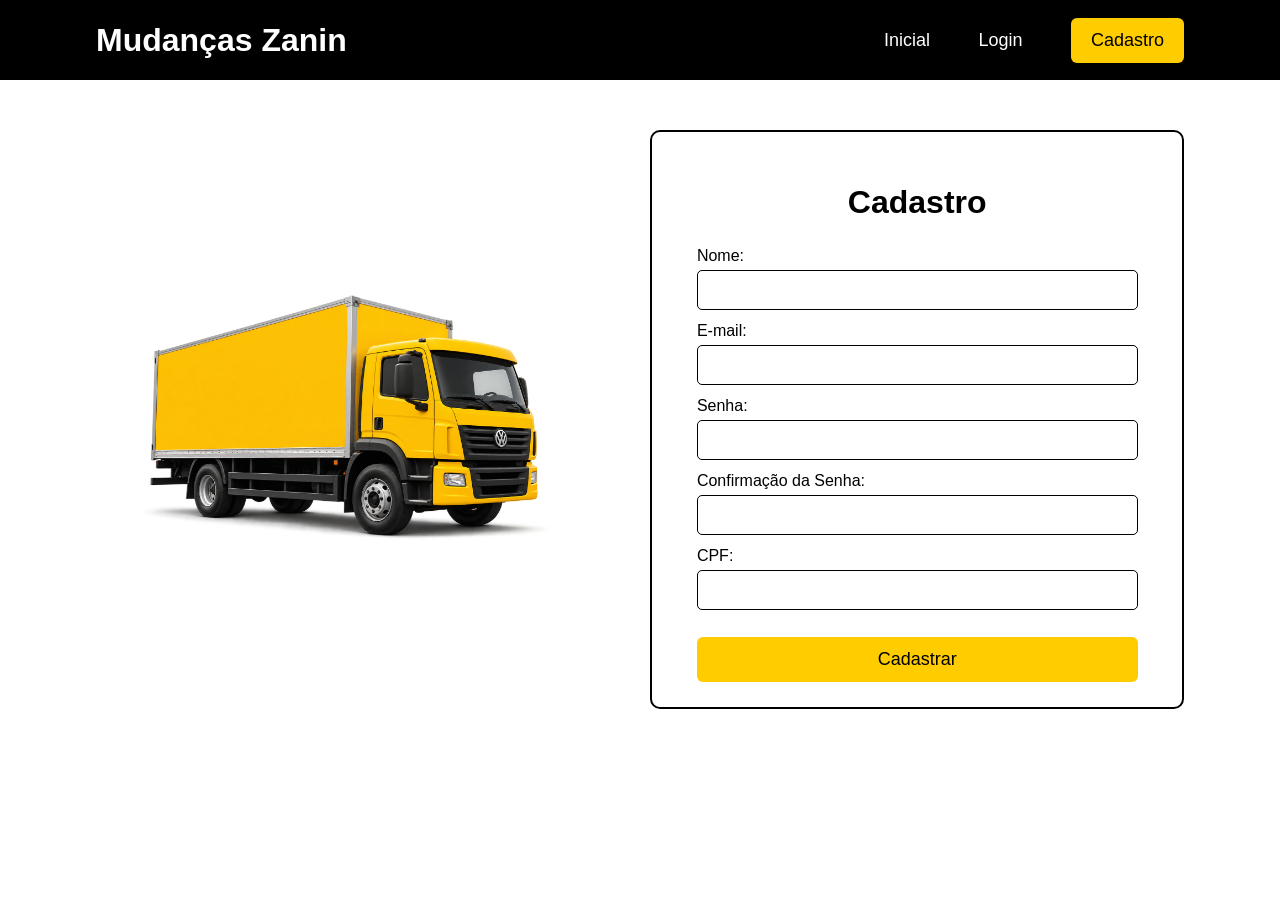
==== Site institucional/public/cadastro.html @ 960e35fc "Finalizando tela de login/cadastro usando vetor e for" ====
<!DOCTYPE html>
<html lang="pt-br">

<head>
    <meta charset="UTF-8" />
    <meta http-equiv="X-UA-Compatible" content="IE=edge" />
    <meta name="viewport" content="width=device-width, initial-scale=1.0" />

    <title></title>

    <script src="./js/sessao.js"></script>
    <link rel="stylesheet" href="./css/cadastro_PI.css" />
</head>

<body>

    <div class="header">
        <div class="container-header">

            <h1 class="titulo">Mudanças Zanin</h1>

            <div class="navbar">
                <div>
                    <a class="link-menu" href="">Inicial</a>
                </div>
                <div>
                    <a class="link-menu" href="login.html">Login</a>
                </div>
                <div class="agora">
                    <a class="link-cadastro" href="cadastro.html">Cadastro</a>
                </div>
            </div>

        </div>
    </div>

    <div class="login">

        <div class="alerta_erro">
            <div class="card_erro" id="cardErro">
                <span id="mensagem_erro"></span>
            </div>
        </div>

        <div class="container-cadastro">

            <div class="imagem-caminhao">
                <img class="foto-caminhao" src="./assets/caminhao.png">
            </div>

            <div class="card-cadastro">

                <h2 class="titulo-cadastro">Cadastro</h2>

                <div class="formulario">

                    <div class="campo">
                        <span>Nome:</span>
                        <input class="entrada" id="nome_input" type="text" />
                    </div>

                    <div class="campo">
                        <span>E-mail:</span>
                        <input class="entrada" id="email_input" type="text" />
                    </div>

                    <div class="campo">
                        <span>Senha:</span>
                        <input class="entrada" id="senha_input" type="password" />
                    </div>

                    <div class="campo">
                        <span>Confirmação da Senha:</span>
                        <input class="entrada" id="confirmacao_senha_input" type="password" />
                    </div>

                    <div class="campo">
                        <span>CPF:</span>
                        <input class="entrada" id="cpf_input" type="text" />
                    </div>

                    <button class="botao" onclick="cadastrar()">Cadastrar</button>

                </div>

                <div id="div_aguardar" class="loading-div">
                    <img class="imagem-carregamento" src="./assets/circle-loading.gif" id="loading-gif" />
                </div>

                <div id="div_erros_login"></div>

            </div>
        </div>
    </div>

</body>

</html>

<script>

    // Array para armazenar empresas cadastradas para validação de código de ativação 


    function cadastrar() {
        // aguardar();

        //Recupere o valor da nova input pelo nome do id
        // Agora vá para o método fetch logo abaixo
        var nomeVar = nome_input.value;
        var emailVar = email_input.value;
        var senhaVar = senha_input.value;
        var confirmacaoSenhaVar = confirmacao_senha_input.value;
        var cpfVar = cpf_input.value;

        // Verificando todas a possibilidades do cadastro
        let campos = [nomeVar, emailVar, senhaVar, confirmacaoSenhaVar, cpfVar];

        for (i = 0; i < campos.length; i++) {
            if (campos[i] == "") {
                cardErro.style.display = "block";
                mensagem_erro.innerHTML =
                    "(Mensagem de erro para todos os campos em branco)";
                return false;
            } else {
                setInterval(sumirMensagem, 5000);
            }
        }
        if (senhaVar != confirmacaoSenhaVar) {
            cardErro.style.display = "block";
            mensagem_erro.innerHTML = "As senhas não coincidem!";
            return false;
        }

        if (senhaVar.length <= 8) {
            cardErro.style.display = "block"
            mensagem_erro.innerHTML = "Frase muito curta!";
            return false;
        }
        if (!emailVar.endsWith(".com")) {
            cardErro.style.display = "block"
            mensagem_erro.innerHTML = "O E-mail não termina com .com "
            return false;
        } if (nomeVar.includes("!")
            || nomeVar.includes("@")
            || nomeVar.includes("#")
            || nomeVar.includes("$")
            || nomeVar.includes("%")
            || nomeVar.includes("&")
            || nomeVar.includes("*")) {
            cardErro.style.display = "block"
            mensagem_erro.innerHTML = "O nome não pode começar com caracteres!"
            return false;
        }
        if (!emailVar.includes("@")) {
            cardErro.style.display = "block"
            mensagem_erro.innerHTML = "Precisa ter @ no E-mail"
            return false;
        }
        if (emailVar.startsWith("@")) {
            cardErro.style.display = "block"
            mensagem_erro.innerHTML = "Precisa ter algo escrito antes do @"
            return false;
        }
        if (cpfVar.length != 14) {
            cardErro.style.display = "block"
            mensagem_erro.innerHTML = "O cpf precisa ter 14 caracteres contanto com pontos e traços!"
            return false;
        }


        // Enviando o valor da nova input
        fetch("/usuarios/cadastrar", {
            method: "POST",
            headers: {
                "Content-Type": "application/json",
            },
            body: JSON.stringify({
                // crie um atributo que recebe o valor recuperado aqui
                // Agora vá para o arquivo routes/usuario.js
                nomeServer: nomeVar,
                emailServer: emailVar,
                senhaServer: senhaVar,
                cpfServer: cpfVar,
            }),
        })
            .then(function (resposta) {
                console.log("resposta: ", resposta);

                if (resposta.ok) {
                    cardErro.style.display = "block";

                    mensagem_erro.innerHTML =
                        "Cadastro realizado com sucesso! Redirecionando para tela de Login...";

                    setTimeout(() => {
                        window.location = "login.html";
                    }, "2000");

                    limparFormulario();
                    finalizarAguardar();
                } else {
                    throw "Houve um erro ao tentar realizar o cadastro!";
                }
            })
            .catch(function (resposta) {
                console.log(`#ERRO: ${resposta}`);
                finalizarAguardar();
            });

        return false;
    }

    // Listando empresas cadastradas 


    function sumirMensagem() {
        cardErro.style.display = "none";
    }
</script>
---- Site institucional/public/css/cadastro_PI.css ----
body {
    margin: 0;
    padding: 0;
    font-family: Arial;
    background-color: white;
}

.header {
    background-color: black;
    height: 80px;
}

.container-header {
    width: 85%;
    height: 100%;
    margin: auto;
    display: flex;
    justify-content: space-between;
    align-items: center;
}

.titulo {
    color: white;
    font-size: 32px;
}

.navbar {
    display: flex;
    width: 300px;
    padding: 0;
    justify-content: space-between;
    align-items: center;
}

.link-menu {
    color: white;
    text-decoration: none;
    font-size: 18px;
}

.agora {
    background-color: #ffcc00;
    padding: 12px 20px;
    border-radius: 6px;
}

.link-cadastro {
    color: black;
    text-decoration: none;
    font-size: 18px;
}

.login {
    background-color: white;
    padding: 50px 0;
}

.container-cadastro {
    width: 85%;
    margin: auto;
    display: flex;
    justify-content: space-between;
    align-items: center;
}

.imagem-caminhao {
    width: 45%;
}

.foto-caminhao {
    width: 100%;
}

.card-cadastro {
    width: 45%;
    background-color: white;
    border: 2px solid black;
    border-radius: 10px;
    padding: 25px 20px;
    display: flex;
    flex-direction: column;
    align-items: center;
}

.titulo-cadastro {
    color: black;
    font-size: 32px;
}

.formulario {
    width: 90%;
    display: flex;
    flex-direction: column;
}

.campo {
    display: flex;
    flex-direction: column;
    margin-bottom: 12px;
}

.entrada {
    height: 38px;
    border: 1px solid black;
    border-radius: 5px;
    padding: 0 10px;
    margin-top: 5px;
}

.botao {
    background-color: #ffcc00;
    color: black;
    border: none;
    border-radius: 6px;
    height: 45px;
    font-size: 18px;
    margin-top: 15px;
}

.alerta_erro {
    display: flex;
    justify-content: flex-end;
}

.card_erro {
    display: none;
    background-color: white;
    color: black;
    border: 2px solid red;
    padding: 10px;
    width: 250px;
}

.loading-div {
    display: none;
}

.imagem-carregamento {
    width: 50px;
}

#div_erros_login {
    display: none;
}

.footer {
    background-color: black;
    color: white;
    padding: 15px;
}

.container-footer {
    width: 85%;
    margin: auto;
    display: flex;
    justify-content: center;
}
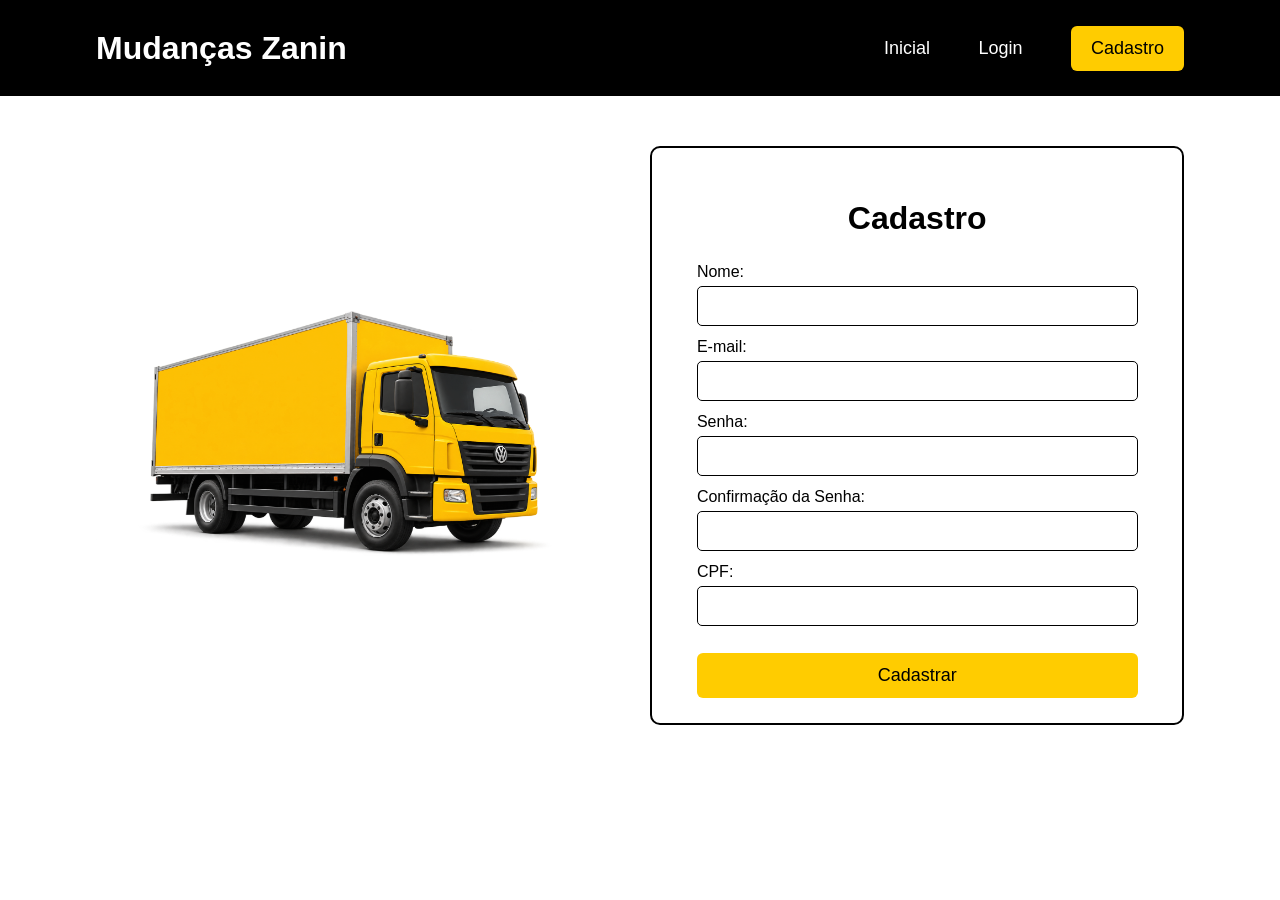
==== commit dcbbd889: "Finalizei a primeira parte da DashBoard e adicionei o gráfico" ====
--- a/Site institucional/public/cadastro.html
+++ b/Site institucional/public/cadastro.html
@@ -22,7 +22,7 @@
 
             <div class="navbar">
                 <div>
-                    <a class="link-menu" href="">Inicial</a>
+                    <a class="link-menu" href="index.html">Inicial</a>
                 </div>
                 <div>
                     <a class="link-menu" href="login.html">Login</a>
--- a/Site institucional/public/css/cadastro_PI.css
+++ b/Site institucional/public/css/cadastro_PI.css
@@ -8,7 +8,8 @@
 
 .header {
     background-color: black;
-    height: 80px;
+    width: 100%;
+    height: 96px;
 }
 
 .container-header {
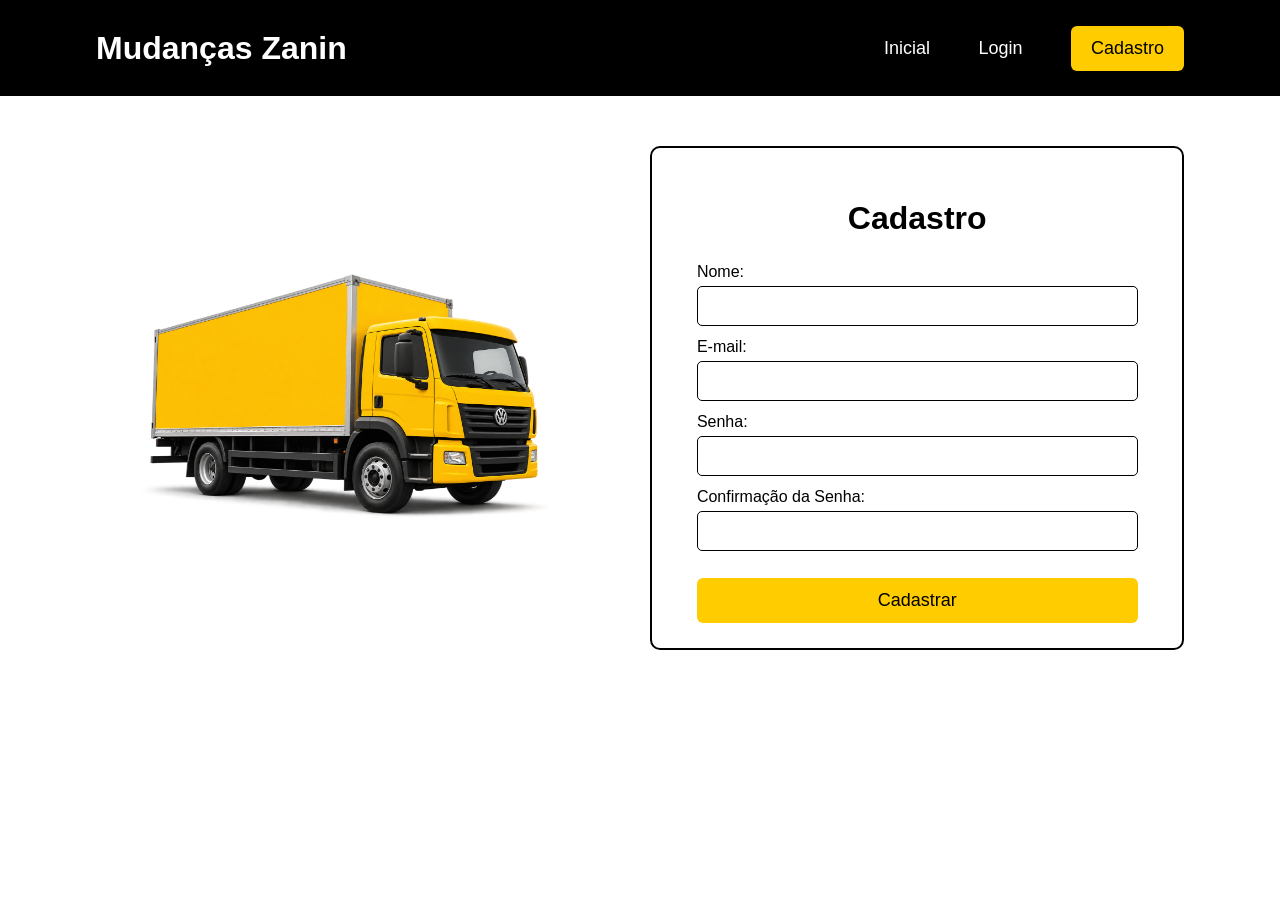
==== commit 9c77a945: "Finalizei a tela do Quiz e integrei o Login, Cadastro e Quiz ao banco de dados" ====
--- a/Site institucional/public/cadastro.html
+++ b/Site institucional/public/cadastro.html
@@ -75,10 +75,7 @@
                         <input class="entrada" id="confirmacao_senha_input" type="password" />
                     </div>
 
-                    <div class="campo">
-                        <span>CPF:</span>
-                        <input class="entrada" id="cpf_input" type="text" />
-                    </div>
+                    
 
                     <button class="botao" onclick="cadastrar()">Cadastrar</button>
 
@@ -112,16 +109,16 @@
         var emailVar = email_input.value;
         var senhaVar = senha_input.value;
         var confirmacaoSenhaVar = confirmacao_senha_input.value;
-        var cpfVar = cpf_input.value;
+        
 
         // Verificando todas a possibilidades do cadastro
-        let campos = [nomeVar, emailVar, senhaVar, confirmacaoSenhaVar, cpfVar];
+        let campos = [nomeVar, emailVar, senhaVar, confirmacaoSenhaVar];
+        let nomesCampos = ['Nome','E-mail','Senha','Confirmação de senha']
 
         for (i = 0; i < campos.length; i++) {
             if (campos[i] == "") {
                 cardErro.style.display = "block";
-                mensagem_erro.innerHTML =
-                    "(Mensagem de erro para todos os campos em branco)";
+                mensagem_erro.innerHTML =`O campo ${nomesCampos[i]} esta em branco!`
                 return false;
             } else {
                 setInterval(sumirMensagem, 5000);
@@ -135,7 +132,7 @@
 
         if (senhaVar.length <= 8) {
             cardErro.style.display = "block"
-            mensagem_erro.innerHTML = "Frase muito curta!";
+            mensagem_erro.innerHTML = "Senha muito curta!";
             return false;
         }
         if (!emailVar.endsWith(".com")) {
@@ -163,11 +160,8 @@
             mensagem_erro.innerHTML = "Precisa ter algo escrito antes do @"
             return false;
         }
-        if (cpfVar.length != 14) {
-            cardErro.style.display = "block"
-            mensagem_erro.innerHTML = "O cpf precisa ter 14 caracteres contanto com pontos e traços!"
-            return false;
-        }
+        
+        
 
 
         // Enviando o valor da nova input
@@ -182,7 +176,6 @@
                 nomeServer: nomeVar,
                 emailServer: emailVar,
                 senhaServer: senhaVar,
-                cpfServer: cpfVar,
             }),
         })
             .then(function (resposta) {
